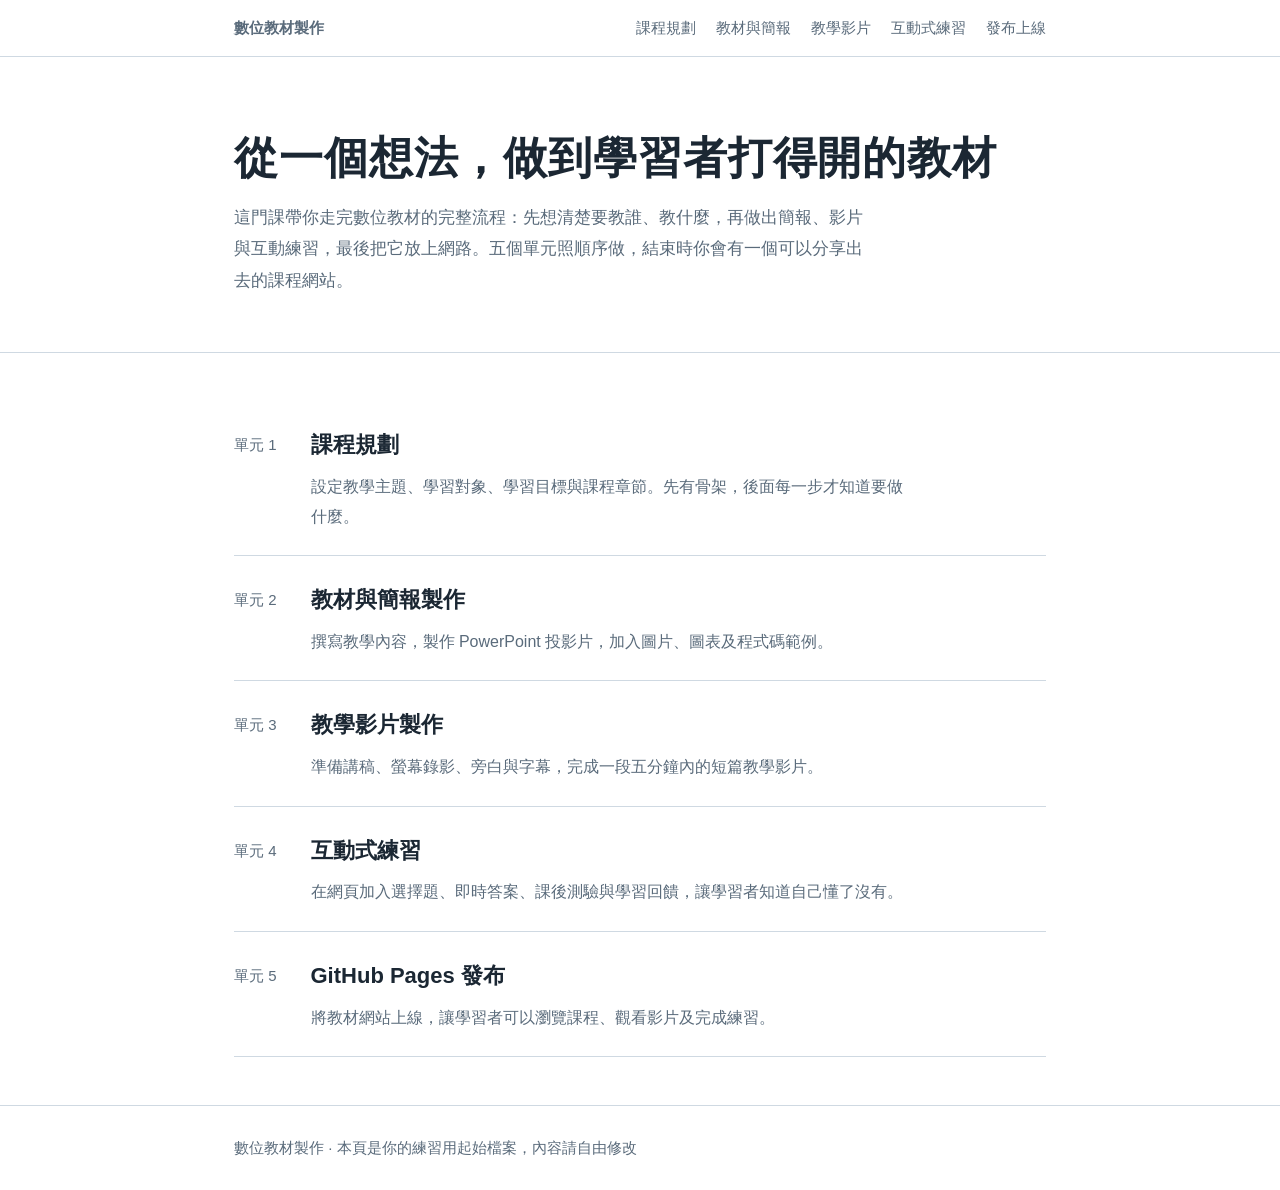
==== index.html @ 4d6f6b3a "uploaded HTML files uploaded index.html/style.css/unit1~5.html" ====
<!DOCTYPE html>
<html lang="zh-Hant">
<head>
  <meta charset="UTF-8">
  <meta name="viewport" content="width=device-width, initial-scale=1">
  <title>數位教材製作</title>
  <link rel="stylesheet" href="style.css">
</head>
<body>

<nav class="topbar">
  <div class="wrap">
    <a class="sitename" href="index.html">數位教材製作</a>
    <a href="unit1.html">課程規劃</a>
    <a href="unit2.html">教材與簡報</a>
    <a href="unit3.html">教學影片</a>
    <a href="unit4.html">互動式練習</a>
    <a href="unit5.html">發布上線</a>
  </div>
</nav>

<header class="hero">
  <div class="wrap">
    <h1>從一個想法，做到學習者打得開的教材</h1>
    <p>這門課帶你走完數位教材的完整流程：先想清楚要教誰、教什麼，再做出簡報、影片與互動練習，最後把它放上網路。五個單元照順序做，結束時你會有一個可以分享出去的課程網站。</p>
  </div>
</header>

<section class="units">
  <div class="wrap">

    <a class="unit-row" href="unit1.html">
      <span class="unit-num">單元 1</span>
      <span>
        <span class="unit-title">課程規劃</span>
        <p class="unit-desc">設定教學主題、學習對象、學習目標與課程章節。先有骨架，後面每一步才知道要做什麼。</p>
      </span>
    </a>

    <a class="unit-row" href="unit2.html">
      <span class="unit-num">單元 2</span>
      <span>
        <span class="unit-title">教材與簡報製作</span>
        <p class="unit-desc">撰寫教學內容，製作 PowerPoint 投影片，加入圖片、圖表及程式碼範例。</p>
      </span>
    </a>

    <a class="unit-row" href="unit3.html">
      <span class="unit-num">單元 3</span>
      <span>
        <span class="unit-title">教學影片製作</span>
        <p class="unit-desc">準備講稿、螢幕錄影、旁白與字幕，完成一段五分鐘內的短篇教學影片。</p>
      </span>
    </a>

    <a class="unit-row" href="unit4.html">
      <span class="unit-num">單元 4</span>
      <span>
        <span class="unit-title">互動式練習</span>
        <p class="unit-desc">在網頁加入選擇題、即時答案、課後測驗與學習回饋，讓學習者知道自己懂了沒有。</p>
      </span>
    </a>

    <a class="unit-row" href="unit5.html">
      <span class="unit-num">單元 5</span>
      <span>
        <span class="unit-title">GitHub Pages 發布</span>
        <p class="unit-desc">將教材網站上線，讓學習者可以瀏覽課程、觀看影片及完成練習。</p>
      </span>
    </a>

  </div>
</section>

<footer>
  <div class="wrap">
    數位教材製作 · 本頁是你的練習用起始檔案，內容請自由修改
  </div>
</footer>

</body>
</html>
---- style.css ----
/* =========================================================
   style.css — 整個網站共用的外觀設定
   想改顏色？直接改下面 :root 裡的色碼，全站會一起變。
   ========================================================= */

:root {
  --paper:      #ffffff;   /* 背景 */
  --panel:      #eef2f6;   /* 淺灰藍色區塊 */
  --ink:        #1b2733;   /* 主要文字 */
  --ink-soft:   #5a6b7b;   /* 次要文字 */
  --line:       #cfd9e2;   /* 線條 */
  --marker:     #c9ec5b;   /* 螢光筆重點色 */
  --link:       #2f5d7c;   /* 連結 */
  --maxwidth:   68ch;      /* 一行最多的字數，太寬會難讀 */
}

* { box-sizing: border-box; }

body {
  margin: 0;
  background: var(--paper);
  color: var(--ink);
  font-family: "Noto Sans TC", "PingFang TC", "Microsoft JhengHei", sans-serif;
  font-size: 17px;
  line-height: 1.85;
}

/* ---------- 版面容器 ---------- */
.wrap {
  max-width: 860px;
  margin: 0 auto;
  padding: 0 24px;
}

/* ---------- 頂端導覽列 ---------- */
.topbar {
  border-bottom: 1px solid var(--line);
  background: var(--paper);
  position: sticky;
  top: 0;
  z-index: 10;
}
.topbar .wrap {
  display: flex;
  flex-wrap: wrap;
  gap: 4px 20px;
  align-items: baseline;
  padding-top: 14px;
  padding-bottom: 14px;
}
.sitename {
  font-weight: 700;
  margin-right: auto;
  text-decoration: none;
  color: var(--ink);
}
.topbar a {
  color: var(--ink-soft);
  text-decoration: none;
  font-size: 15px;
}
.topbar a:hover { color: var(--link); }
.topbar a.here {
  color: var(--ink);
  box-shadow: inset 0 -8px 0 var(--marker);
}

/* ---------- 首頁開頭 ---------- */
.hero {
  padding: 72px 0 56px;
  border-bottom: 1px solid var(--line);
}
.hero h1 {
  font-size: 44px;
  line-height: 1.3;
  margin: 0 0 16px;
  letter-spacing: 0.02em;
}
.hero p {
  max-width: var(--maxwidth);
  color: var(--ink-soft);
  margin: 0;
}

/* ---------- 單元列表 ---------- */
.units { padding: 48px 0; }
.unit-row {
  display: flex;
  gap: 24px;
  padding: 24px 0;
  border-bottom: 1px solid var(--line);
  text-decoration: none;
  color: inherit;
}
.unit-row:hover .unit-title { box-shadow: inset 0 -8px 0 var(--marker); }
.unit-num {
  font-size: 15px;
  color: var(--ink-soft);
  min-width: 3.5em;
  padding-top: 6px;
}
.unit-title {
  font-size: 22px;
  font-weight: 700;
  margin: 0 0 6px;
  display: inline-block;
}
.unit-desc {
  margin: 0;
  color: var(--ink-soft);
  font-size: 16px;
  max-width: var(--maxwidth);
}

/* ---------- 單元內頁 ---------- */
main { padding: 56px 0 96px; }
main h1 {
  font-size: 34px;
  line-height: 1.35;
  margin: 0 0 8px;
}
.eyebrow {
  color: var(--ink-soft);
  font-size: 15px;
  margin: 0 0 32px;
}
main h2 {
  font-size: 22px;
  margin: 48px 0 12px;
  padding-bottom: 8px;
  border-bottom: 2px solid var(--ink);
}
main h3 { font-size: 18px; margin: 32px 0 8px; }
main p, main li { max-width: var(--maxwidth); }
main ul, main ol { padding-left: 1.3em; }
main li { margin-bottom: 8px; }
a { color: var(--link); }

/* 重點方框 */
.note {
  background: var(--panel);
  border-left: 4px solid var(--link);
  padding: 16px 20px;
  margin: 28px 0;
}
.note p:last-child { margin-bottom: 0; }
.note p:first-child { margin-top: 0; }

/* 圖片與影片 */
img, video { max-width: 100%; height: auto; display: block; }
figure { margin: 28px 0; }
figcaption { font-size: 15px; color: var(--ink-soft); margin-top: 8px; }
.video-box {
  position: relative;
  padding-bottom: 56.25%;   /* 16:9 比例 */
  height: 0;
  background: var(--panel);
}
.video-box iframe {
  position: absolute; inset: 0;
  width: 100%; height: 100%; border: 0;
}

/* 程式碼 */
code {
  background: var(--panel);
  padding: 2px 6px;
  border-radius: 3px;
  font-size: 15px;
}
pre {
  background: var(--panel);
  padding: 18px 20px;
  overflow-x: auto;
  line-height: 1.6;
}
pre code { background: none; padding: 0; }

/* ---------- 練習題 ---------- */
.quiz { margin: 32px 0; }
.q {
  border: 1px solid var(--line);
  padding: 20px 22px;
  margin-bottom: 20px;
}
.q > p { font-weight: 700; margin-top: 0; }
.q button {
  display: block;
  width: 100%;
  text-align: left;
  background: var(--paper);
  border: 1px solid var(--line);
  padding: 10px 14px;
  margin-bottom: 8px;
  font: inherit;
  font-size: 16px;
  color: inherit;
  cursor: pointer;
}
.q button:hover { border-color: var(--link); }
.q button:focus-visible { outline: 3px solid var(--link); outline-offset: 2px; }
.q button.right { background: var(--marker); border-color: var(--ink); }
.q button.wrong { background: var(--panel); color: var(--ink-soft); }
.feedback { margin: 12px 0 0; font-size: 16px; min-height: 1.6em; }

/* ---------- 上下一單元 ---------- */
.pager {
  display: flex;
  justify-content: space-between;
  gap: 16px;
  margin-top: 64px;
  padding-top: 24px;
  border-top: 1px solid var(--line);
  font-size: 16px;
}

/* ---------- 頁尾 ---------- */
footer {
  border-top: 1px solid var(--line);
  padding: 28px 0;
  color: var(--ink-soft);
  font-size: 15px;
}

/* ---------- 手機版調整 ---------- */
@media (max-width: 600px) {
  body { font-size: 16px; }
  .hero { padding: 48px 0 36px; }
  .hero h1 { font-size: 32px; }
  main h1 { font-size: 26px; }
  .unit-row { flex-direction: column; gap: 4px; }
  .unit-num { padding-top: 0; }
}
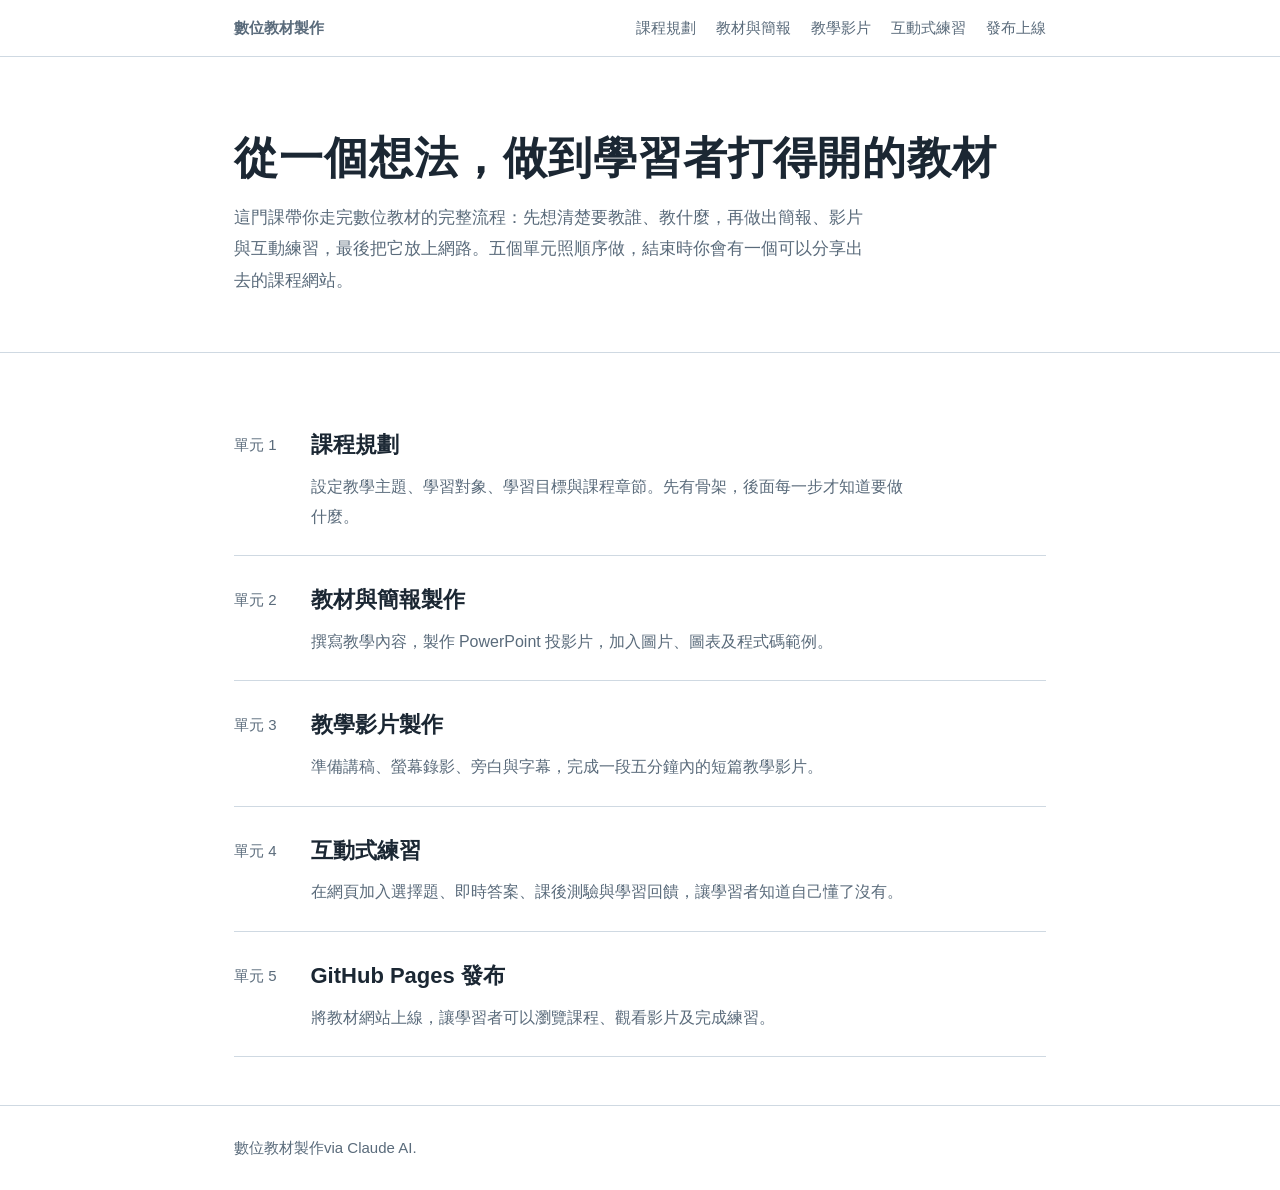
==== commit 3f7f1c59: "index-3.html" ====
--- a/index.html
+++ b/index.html
@@ -74,7 +74,7 @@
 
 <footer>
   <div class="wrap">
-    數位教材製作 · 本頁是你的練習用起始檔案，內容請自由修改
+    數位教材製作via Claude AI.
   </div>
 </footer>
 
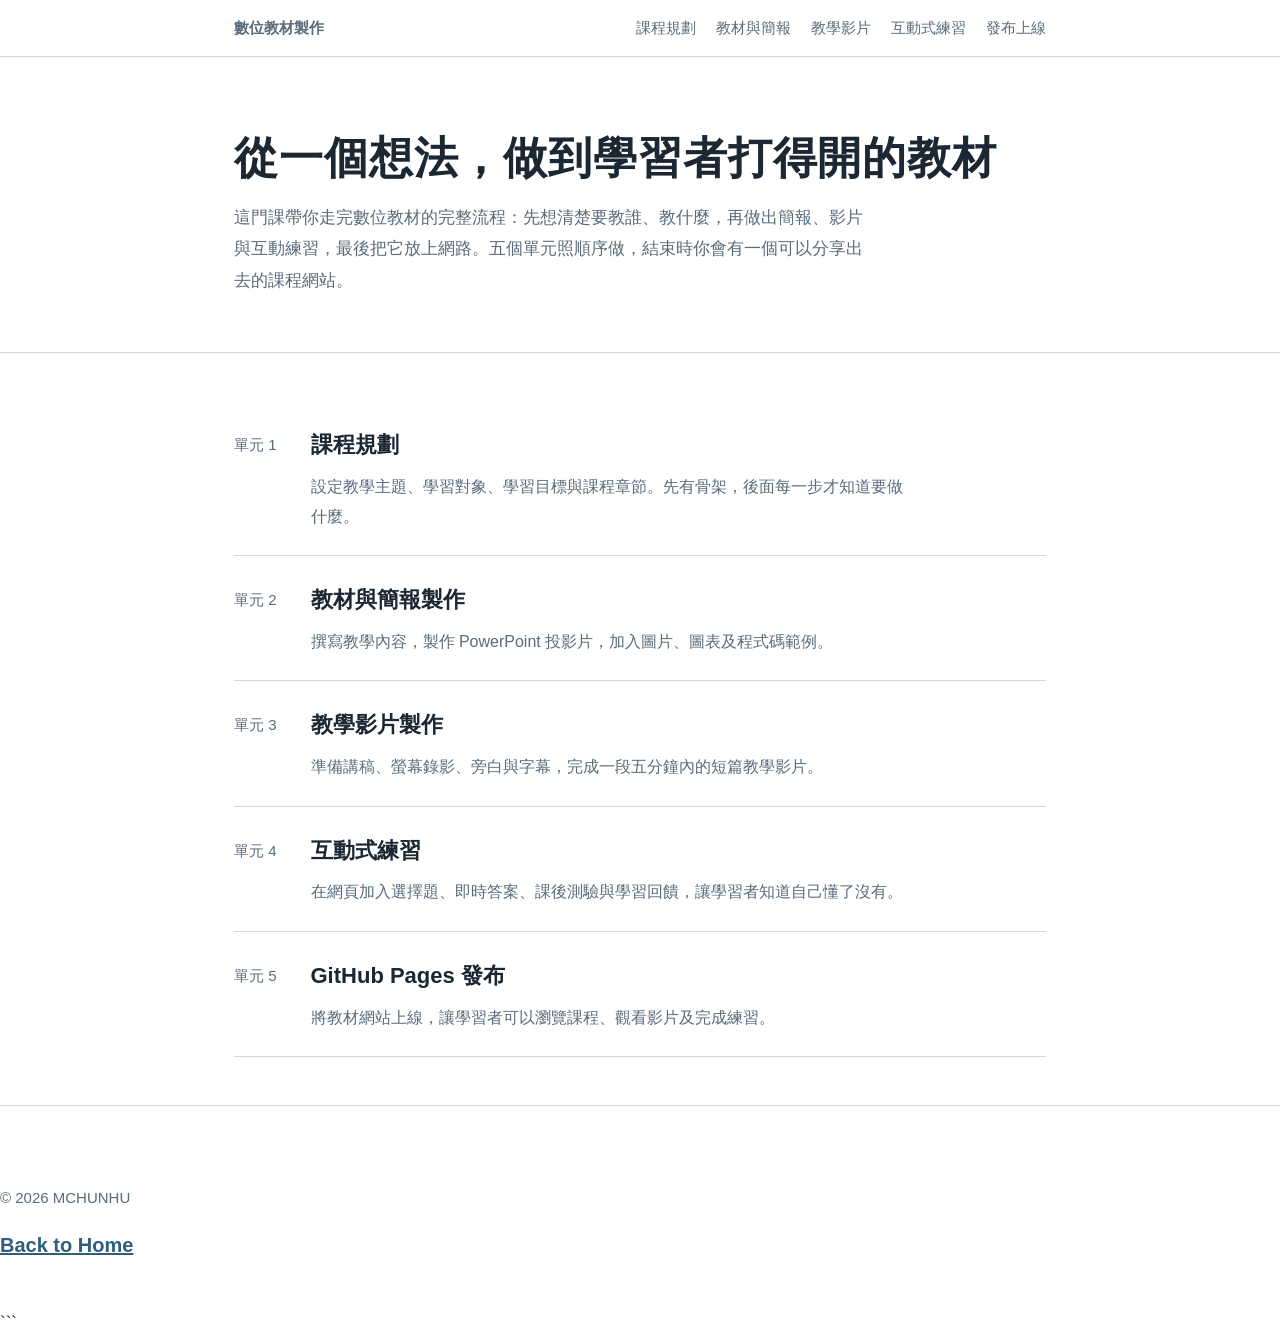
==== commit 889fb7fe: "index1004.html" ====
--- a/index.html
+++ b/index.html
@@ -72,11 +72,23 @@
   </div>
 </section>
 
+<!-- =========================
+     Footer
+     ========================= -->
+
 <footer>
-  <div class="wrap">
-    數位教材製作via Claude AI.
-  </div>
+
+   <p style="margin-top: 50px;">
+        © 2026 MCHUNHU
+    </p>
+
+    <p>
+        <a href="https://sgiphu.github.io/" target="_blank" rel="noopener noreferrer" class="button" style="font-weight: bold; font-size: 20px;">  Back to Home</a>
+    </p>
+
 </footer>
+``` 
 
 </body>
+
 </html>
